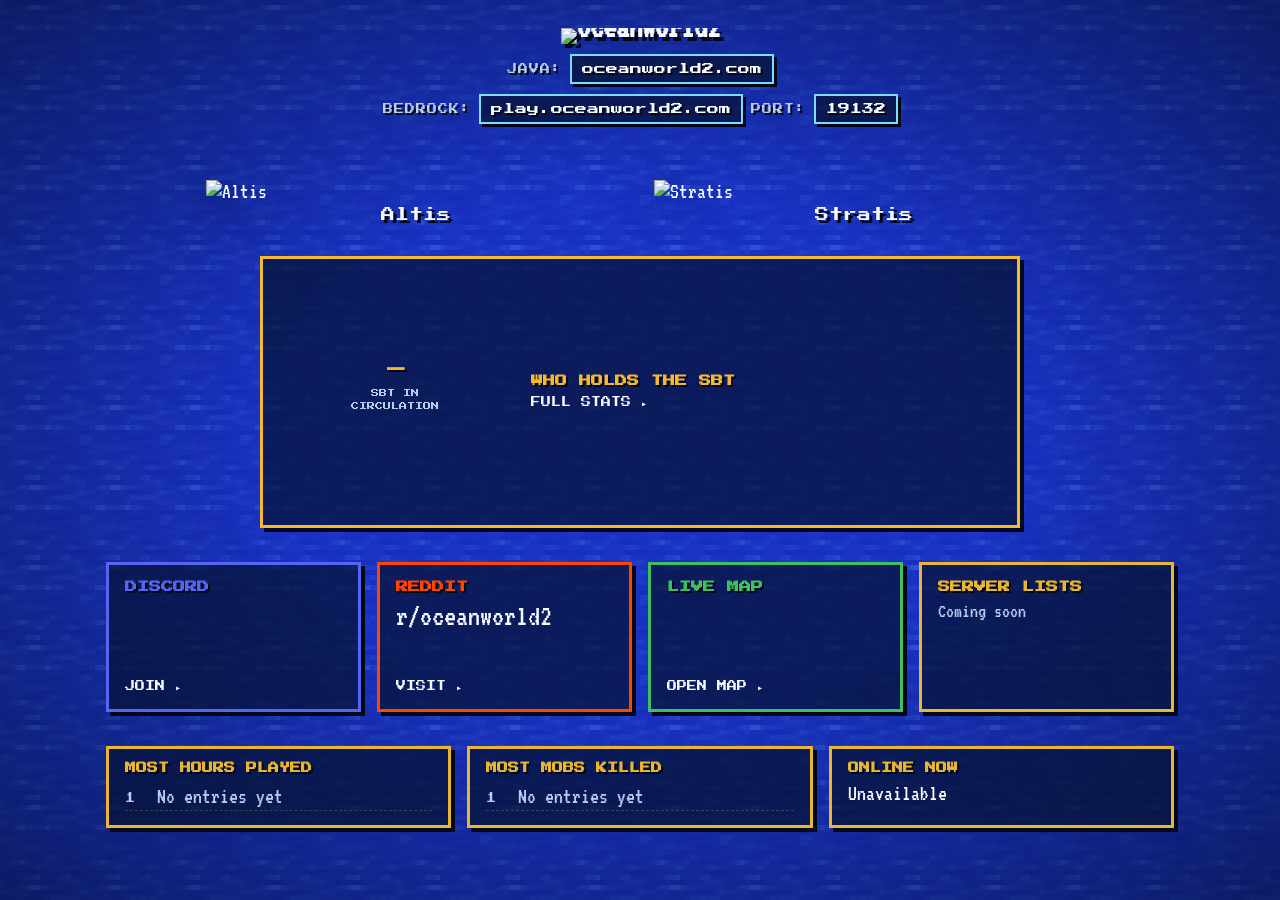
==== ow2/index.html @ 412b937f "SBT in circulation chart, /stats page, Reddit link to r/oceanworld2 Co-Authored-By: Claude Opus 5.5 " ====
<!doctype html>
<html lang="en">
<head>
<meta charset="utf-8">
<meta name="viewport" content="width=device-width, initial-scale=1">
<title>OceanWorld2</title>
<meta name="description" content="OceanWorld2 Minecraft server. Java: oceanworld2.com, Bedrock: play.oceanworld2.com port 19132.">
<link rel="icon" type="image/png" sizes="64x64" href="/assets/favicon-64.png">
<link rel="icon" type="image/png" sizes="32x32" href="/assets/favicon-32.png">
<link rel="apple-touch-icon" href="/assets/apple-touch-icon.png">
<link rel="preconnect" href="https://fonts.googleapis.com">
<link rel="preconnect" href="https://fonts.gstatic.com" crossorigin>
<link href="https://fonts.googleapis.com/css2?family=Press+Start+2P&family=VT323&display=swap" rel="stylesheet">
<style>
  :root {
    --ink: #f4f8ff;
    --muted: #b9cdf2;
    --panel: rgba(6, 18, 52, 0.72);
    --edge: #7fdcff;
    --shadow: #020818;
    --discord: #5865f2;
    --reddit: #ff4500;
    --map: #3fbf5f;
    --list: #e8b630;
  }
  * { box-sizing: border-box; }
  html, body { margin: 0; min-height: 100%; }
  body {
    background: #0b2a6b;
    color: var(--ink);
    font-family: 'VT323', monospace;
    font-size: 22px;
    overflow-x: hidden;
  }
  #water {
    position: fixed; inset: 0; width: 100vw; height: 100vh;
    image-rendering: pixelated; z-index: 0;
  }
  .shade {
    position: fixed; inset: 0; z-index: 1; pointer-events: none;
    background: radial-gradient(ellipse at center, rgba(0,0,0,0) 40%, rgba(2,8,24,0.55) 100%);
  }
  main {
    position: relative; z-index: 2;
    max-width: 1100px; margin: 0 auto; padding: 28px 16px 48px;
    display: flex; flex-direction: column; align-items: center; gap: 34px;
  }

  /* IP */
  .ip {
    display: flex; flex-direction: column; align-items: center; gap: 10px;
    text-align: center;
  }
  .logo { margin: 0; line-height: 0; }
  .logo img { width: min(640px, 92vw); height: auto; filter: drop-shadow(4px 4px 0 var(--shadow)); }
  .ip-line {
    display: flex; align-items: center; gap: 8px; flex-wrap: wrap; justify-content: center;
  }
  .ip-label {
    font-family: 'Press Start 2P', monospace; font-size: 10px; color: var(--muted);
    text-shadow: 2px 2px 0 var(--shadow); letter-spacing: 1px;
  }
  .ip-btn {
    font-family: 'Press Start 2P', monospace; color: var(--ink);
    background: var(--panel); border: 2px solid var(--edge);
    box-shadow: 3px 3px 0 var(--shadow);
    padding: 7px 10px; cursor: pointer; font-size: clamp(9px, 2.4vw, 12px);
    text-shadow: 2px 2px 0 var(--shadow);
  }
  .ip-btn:hover { background: rgba(20, 50, 120, 0.85); }
  .ip-btn:active { transform: translate(2px, 2px); box-shadow: 2px 2px 0 var(--shadow); }
  .copied {
    font-family: 'Press Start 2P', monospace; font-size: 10px; color: #8fffa8;
    height: 12px; text-shadow: 2px 2px 0 var(--shadow);
  }

  /* Islands */
  .islands {
    display: flex; gap: 28px; justify-content: center; flex-wrap: wrap; width: 100%;
  }
  .island {
    display: flex; flex-direction: column; align-items: center; gap: 6px;
    text-decoration: none; color: var(--ink);
    width: min(420px, 44vw); min-width: 240px;
  }
  .island img {
    width: 100%; height: auto; display: block;
    filter: drop-shadow(0 10px 18px rgba(0,0,0,0.45));
    transition: transform .18s ease, filter .18s ease;
  }
  .island:hover img, .island:focus-visible img {
    transform: translateY(-6px) scale(1.03);
    filter: drop-shadow(0 18px 24px rgba(0,0,0,0.5)) brightness(1.06);
  }
  .island span {
    font-family: 'Press Start 2P', monospace; font-size: 14px;
    text-shadow: 3px 3px 0 var(--shadow);
  }

  /* Widgets */
  .widgets {
    width: 100%;
    display: grid; grid-template-columns: repeat(4, 1fr); gap: 16px;
  }
  .widget {
    background: var(--panel); border: 3px solid var(--accent);
    box-shadow: 4px 4px 0 var(--shadow);
    padding: 16px; display: flex; flex-direction: column; gap: 8px;
    color: var(--ink); text-decoration: none; min-height: 150px;
  }
  .widget:hover { background: rgba(20, 50, 120, 0.85); }
  .widget h2 {
    margin: 0; font-family: 'Press Start 2P', monospace; font-size: 12px;
    color: var(--accent); text-shadow: 2px 2px 0 var(--shadow);
  }
  .widget .big { font-size: 30px; line-height: 1; overflow-wrap: anywhere; }
  .widget .sub { color: var(--muted); font-size: 20px; }
  .widget .go { margin-top: auto; font-family: 'Press Start 2P', monospace; font-size: 10px; }
  .dot { display: inline-block; width: 12px; height: 12px; background: #3fdc6a; margin-right: 8px; box-shadow: 0 0 6px #3fdc6a; }
  .dot.off { background: #ff5a5a; box-shadow: 0 0 6px #ff5a5a; }
  .w-discord { --accent: var(--discord); }
  .w-reddit { --accent: var(--reddit); }
  .w-map { --accent: var(--map); }
  .w-lists { --accent: var(--list); }
  .w-lists a {
    color: var(--ink); text-decoration: none; display: block;
    border-bottom: 2px dashed rgba(232, 182, 48, 0.4); padding: 2px 0;
  }
  .w-lists a:hover { color: var(--list); }

  /* SBT in circulation */
  .census { width: 100%; display: flex; justify-content: center; }
  .census a { display: flex; align-items: center; gap: 26px; flex-wrap: wrap; justify-content: center;
    background: var(--panel); border: 3px solid #f5b82e; box-shadow: 4px 4px 0 var(--shadow);
    padding: 18px 22px; color: var(--ink); text-decoration: none; max-width: 760px; width: 100%; }
  .census a:hover { background: rgba(20, 50, 120, 0.85); }
  .donut { position: relative; width: 220px; height: 220px; flex: none; }
  .donut svg { width: 100%; height: 100%; transform: rotate(-90deg); }
  .donut .mid { position: absolute; inset: 0; display: flex; flex-direction: column; align-items: center; justify-content: center; text-align: center; }
  .donut .tot { font-family: 'Press Start 2P', monospace; font-weight: bold; color: #f5b82e; font-size: 17px; text-shadow: 2px 2px 0 var(--shadow); }
  .donut .lbl { font-family: 'Press Start 2P', monospace; font-size: 8px; color: var(--muted); margin-top: 8px; line-height: 1.6; }
  .pie { display: flex; flex-direction: column; align-items: center; gap: 10px; flex: none; }
  .chests { font-size: 21px; color: var(--muted); text-align: center; }
  .chests b { color: #f5b82e; }
  .legend { flex: 1; min-width: 220px; }
  .legend h2 { margin: 0 0 10px; font-family: 'Press Start 2P', monospace; font-size: 12px; color: #f5b82e; text-shadow: 2px 2px 0 var(--shadow); }
  #sbt-legend > div { display: flex; align-items: center; gap: 10px; padding: 2px 0; font-size: 21px; }
  .legend i { width: 14px; height: 14px; flex: none; }
  .legend .who { flex: 1; overflow: hidden; text-overflow: ellipsis; white-space: nowrap; }
  .legend .val { color: #ffe9a0; white-space: nowrap; }
  .legend .go { font-family: 'Press Start 2P', monospace; font-size: 10px; margin-top: 10px; }

  /* Server-wide leaderboards */
  .boards { width: 100%; display: grid; grid-template-columns: repeat(3, 1fr); gap: 16px; }
  .board { background: var(--panel); border: 3px solid var(--list); box-shadow: 4px 4px 0 var(--shadow); padding: 14px 16px; }
  .board h2 { margin: 0 0 8px; font-family: 'Press Start 2P', monospace; font-size: 11px; color: var(--list); text-shadow: 2px 2px 0 var(--shadow); }
  .board ol { margin: 0; padding: 0; list-style: none; counter-reset: r; }
  .board li { display: flex; gap: 10px; align-items: baseline; padding: 3px 0; border-bottom: 1px dashed rgba(232,182,48,0.25); counter-increment: r; }
  .board ol li::before { content: counter(r); font-family: 'Press Start 2P', monospace; font-size: 10px; color: var(--muted); width: 22px; }
  .board .who { flex: 1; overflow: hidden; text-overflow: ellipsis; white-space: nowrap; }
  .board .val { color: #ffe9a0; white-space: nowrap; }
  .board .empty { color: var(--muted); }
  .board .online { display: flex; flex-wrap: wrap; gap: 8px; }
  .board .online span { background: rgba(63,191,95,0.18); border: 1px solid #3fbf5f; padding: 0 8px; }
  @media (max-width: 900px) { .boards { grid-template-columns: 1fr; } }
  @media (max-width: 900px) { .widgets { grid-template-columns: repeat(2, 1fr); } }
  @media (max-width: 520px) {
    .widgets { grid-template-columns: 1fr; }
    .island { width: 100%; }
  }
</style>
</head>
<body>
<canvas id="water" width="16" height="16"></canvas>
<div class="shade"></div>

<main>
  <section class="ip">
    <h1 class="logo"><img src="/assets/ow2-logo.png" alt="OceanWorld2" width="1100" height="261"></h1>
    <div class="ip-line"><span class="ip-label">JAVA:</span> <button class="ip-btn" data-copy="oceanworld2.com">oceanworld2.com</button></div>
    <div class="ip-line"><span class="ip-label">BEDROCK:</span> <button class="ip-btn" data-copy="play.oceanworld2.com">play.oceanworld2.com</button> <span class="ip-label">PORT:</span> <button class="ip-btn" data-copy="19132">19132</button></div>
    <div class="copied" id="copied"></div>
  </section>

  <section class="islands">
    <a class="island" href="/altis">
      <img src="/main-island.png" alt="Altis">
      <span>Altis</span>
    </a>
    <a class="island" href="/stratis">
      <img src="/stratis.png?v=2" alt="Stratis">
      <span>Stratis</span>
    </a>
  </section>

  <section class="census">
    <a href="/stats/">
      <div class="pie"><div class="donut"><svg viewBox="0 0 42 42" id="donut"></svg><div class="mid"><div class="tot" id="sbt-total">…</div><div class="lbl">SBT IN<br>CIRCULATION</div></div></div><div class="chests" id="sbt-chests"></div></div>
      <div class="legend"><h2>WHO HOLDS THE SBT</h2><div id="sbt-legend"></div><div class="go">FULL STATS ▸</div></div>
    </a>
  </section>

  <section class="widgets">
    <a class="widget w-discord" href="https://discord.com/invite/hs8AwWnSQr" target="_blank" rel="noopener">
      <h2>DISCORD</h2>
      <div class="big" id="dc-online">&nbsp;</div>
      <div class="sub" id="dc-members">&nbsp;</div>
      <div class="go">JOIN ▸</div>
    </a>
    <a class="widget w-reddit" href="https://www.reddit.com/r/oceanworld2/" target="_blank" rel="noopener">
      <h2>REDDIT</h2>
      <div class="big">r/oceanworld2</div>
      <div class="sub" id="rd-members">&nbsp;</div>
      <div class="go">VISIT ▸</div>
    </a>
    <a class="widget w-map" href="https://map.oceanworld2.com/" target="_blank" rel="noopener">
      <h2>LIVE MAP</h2>
      <div class="big" id="sv-status"><span class="dot"></span>…</div>
      <div class="sub" id="sv-players">&nbsp;</div>
      <div class="go">OPEN MAP ▸</div>
    </a>
    <div class="widget w-lists">
      <h2>SERVER LISTS</h2>
      <div id="lists"></div>
    </div>
  </section>

  <section class="boards">
    <div class="board"><h2>MOST HOURS PLAYED</h2><ol id="b-play"><li class="empty">Loading…</li></ol></div>
    <div class="board"><h2>MOST MOBS KILLED</h2><ol id="b-mobs"><li class="empty">Loading…</li></ol></div>
    <div class="board"><h2>ONLINE NOW</h2><div class="online" id="online"><span>…</span></div></div>
  </section>
</main>

<script>
/* ---- Old-school (Alpha/Beta) procedural water ---- */
(function () {
  const S = 16, PX = 5; // texel size on screen
  let cur = new Float32Array(S * S), nxt = new Float32Array(S * S);
  const heat = new Float32Array(S * S), heatA = new Float32Array(S * S);
  const tile = document.createElement('canvas'); tile.width = tile.height = S;
  const tctx = tile.getContext('2d'); const img = tctx.createImageData(S, S);
  const cv = document.getElementById('water'); const ctx = cv.getContext('2d');

  function resize() {
    cv.width = Math.ceil(innerWidth / PX); cv.height = Math.ceil(innerHeight / PX);
    cv.style.width = innerWidth + 'px'; cv.style.height = innerHeight + 'px';
  }
  addEventListener('resize', resize); resize();

  function step() {
    for (let x = 0; x < S; x++) for (let y = 0; y < S; y++) {
      let sum = 0;
      for (let dx = x - 1; dx <= x + 1; dx++) sum += cur[(dx & 15) + (y & 15) * S];
      nxt[x + y * S] = sum / 3.3 + heat[x + y * S] * 0.8;
    }
    for (let i = 0; i < S * S; i++) {
      heat[i] += heatA[i] * 0.05;
      if (heat[i] < 0) heat[i] = 0;
      heatA[i] -= 0.1;
      if (Math.random() < 0.05) heatA[i] = 0.5;
    }
    const t = cur; cur = nxt; nxt = t;
    for (let i = 0; i < S * S; i++) {
      let f = cur[i]; if (f > 1) f = 1; if (f < 0) f = 0; f *= f;
      const k = i * 4;
      img.data[k] = 32 + f * 32; img.data[k + 1] = 50 + f * 64; img.data[k + 2] = 255;
      img.data[k + 3] = 146 + f * 50;
    }
    tctx.putImageData(img, 0, 0);
    ctx.fillStyle = '#0b2a6b'; ctx.fillRect(0, 0, cv.width, cv.height);
    ctx.fillStyle = ctx.createPattern(tile, 'repeat'); ctx.fillRect(0, 0, cv.width, cv.height);
  }
  const reduce = matchMedia('(prefers-reduced-motion: reduce)').matches;
  for (let i = 0; i < 40; i++) step();
  if (!reduce) setInterval(step, 50); // 20 ticks a second, like the game
})();

/* ---- Copy IP ---- */
document.querySelectorAll('[data-copy]').forEach(b => b.addEventListener('click', async () => {
  const msg = document.getElementById('copied');
  try { await navigator.clipboard.writeText(b.dataset.copy); msg.textContent = 'COPIED!'; }
  catch (e) { msg.textContent = b.dataset.copy; }
  clearTimeout(window.__ct); window.__ct = setTimeout(() => msg.textContent = '', 1800);
}));

/* ---- Server lists ---- */
const SERVER_LISTS = [
  // ['Planet Minecraft', 'https://www.planetminecraft.com/server/...'],
];
(function () {
  const box = document.getElementById('lists');
  if (!SERVER_LISTS.length) { box.innerHTML = '<div class="sub">Coming soon</div>'; return; }
  SERVER_LISTS.forEach(([name, url]) => {
    const a = document.createElement('a'); a.href = url; a.target = '_blank'; a.rel = 'noopener';
    a.textContent = name + ' ▸'; box.appendChild(a);
  });
})();

/* ---- Live numbers ---- */
const fmt = n => Number(n).toLocaleString('en-GB');
fetch('https://discord.com/api/v9/invites/hs8AwWnSQr?with_counts=true')
  .then(r => r.json()).then(j => {
    if (j.approximate_presence_count == null) return;
    document.getElementById('dc-online').innerHTML = '<span class="dot"></span>' + fmt(j.approximate_presence_count) + ' online';
    document.getElementById('dc-members').textContent = fmt(j.approximate_member_count) + ' members';
  }).catch(() => {});
fetch('https://www.reddit.com/r/oceanworld2/about.json')
  .then(r => r.json()).then(j => {
    const n = j && j.data && j.data.subscribers;
    if (n != null) document.getElementById('rd-members').textContent = fmt(n) + ' members';
  }).catch(() => {});
fetch('https://api.mcsrvstat.us/3/oceanworld2.com')
  .then(r => r.json()).then(j => {
    const s = document.getElementById('sv-status'), p = document.getElementById('sv-players');
    if (j.online) {
      s.innerHTML = '<span class="dot"></span>Online';
      p.textContent = j.players.online + ' / ' + j.players.max + ' players';
    } else s.innerHTML = '<span class="dot off"></span>Offline';
  }).catch(() => { document.getElementById('sv-status').textContent = ''; });
/* ---- SBT in circulation ---- */
(function () {
  const COLORS = ['#f5b82e', '#ff7a45', '#3fdc6a', '#e85d9a', '#a07cff', '#2ec4b6', '#ffd166'];
  const esc = t => String(t).replace(/[&<>"']/g, c => ({ '&': '&amp;', '<': '&lt;', '>': '&gt;', '"': '&quot;', "'": '&#39;' }[c]));
  fetch('/data/census.json', { cache: 'no-store' }).then(r => r.json()).then(d => {
    document.getElementById('sbt-total').textContent = fmt(d.total);
    const dc = Math.floor(d.total / 3456);
    document.getElementById('sbt-chests').innerHTML = '<b>' + fmt(dc) + '</b> full double chest' + (dc === 1 ? '' : 's') + ' of SBT';
    const slices = [{ name: 'Menachem Funds', value: d.menachem, color: '#1d9bf0' }];
    const top = d.holders.slice(0, COLORS.length);
    top.forEach((h, i) => slices.push({ name: h.name, value: h.value, color: COLORS[i] }));
    const rest = d.holders.slice(COLORS.length).reduce((a, h) => a + h.value, 0);
    if (rest > 0) slices.push({ name: 'Everyone else', value: rest, color: '#6b7a99' });
    const sum = slices.reduce((a, s) => a + s.value, 0) || 1;
    const C = 2 * Math.PI * 15.915;
    let off = 0, svg = '<circle cx="21" cy="21" r="15.915" fill="none" stroke="rgba(255,255,255,0.08)" stroke-width="6"/>';
    slices.forEach(s => {
      const len = s.value / sum * C;
      if (len <= 0) return;
      svg += '<circle cx="21" cy="21" r="15.915" fill="none" stroke="' + s.color + '" stroke-width="6" stroke-dasharray="' + len + ' ' + (C - len) + '" stroke-dashoffset="' + (-off) + '"/>';
      off += len;
    });
    document.getElementById('donut').innerHTML = svg;
    document.getElementById('sbt-legend').innerHTML = slices.map(s =>
      '<div><i style="background:' + s.color + '"></i><span class="who">' + esc(s.name) + '</span><span class="val">' + fmt(s.value) + '</span></div>').join('');
  }).catch(() => { document.getElementById('sbt-total').textContent = '—'; });
})();
/* ---- Server-wide leaderboards ---- */
(function () {
  const esc = t => String(t).replace(/[&<>"']/g, c => ({ '&': '&amp;', '<': '&lt;', '>': '&gt;', '"': '&quot;', "'": '&#39;' }[c]));
  const board = (id, rows, unit) => {
    const el = document.getElementById(id);
    el.innerHTML = rows && rows.length
      ? rows.map(r => '<li><span class="who">' + esc(r.name) + '</span><span class="val">' + fmt(r.value) + (unit ? ' ' + unit : '') + '</span></li>').join('')
      : '<li class="empty">No entries yet</li>';
  };
  fetch('/data/live.json', { cache: 'no-store' }).then(r => r.json()).then(d => {
    const a = d.altis || {};
    board('b-play', a.playtime, 'h');
    board('b-mobs', a.mobKills, '');
    document.getElementById('online').innerHTML = d.online && d.online.length
      ? d.online.map(n => '<span>' + esc(n) + '</span>').join('')
      : '<span style="border-color:#b9cdf2;background:none">Nobody right now</span>';
  }).catch(() => {
    ['b-play', 'b-mobs'].forEach(id => board(id, []));
    document.getElementById('online').textContent = 'Unavailable';
  });
})();
</script>
<script src="/assets/dassom-art.js?v=2"></script>
<script src="/assets/phone.js?v=3" data-href="/dassom/" data-label="DASSOM"></script>
</body>
</html>
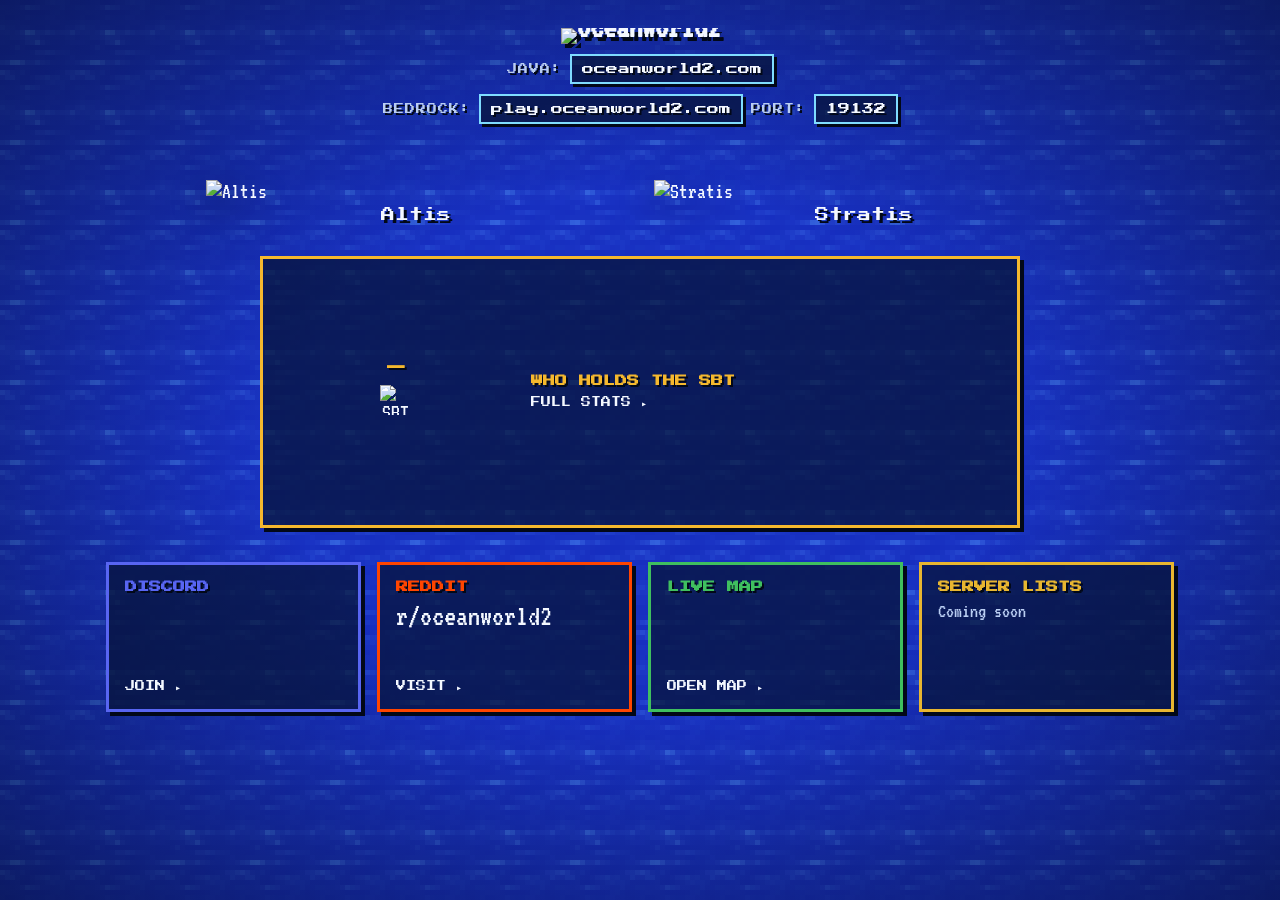
==== commit 560886f9: "Icons for SBT and double chests, Altis claims section rework, SBT trio fan Co-Authored-By: Claude Op" ====
--- a/ow2/index.html
+++ b/ow2/index.html
@@ -141,7 +141,11 @@
   .donut .lbl { font-family: 'Press Start 2P', monospace; font-size: 8px; color: var(--muted); margin-top: 8px; line-height: 1.6; }
   .pie { display: flex; flex-direction: column; align-items: center; gap: 10px; flex: none; }
   .chests { font-size: 21px; color: var(--muted); text-align: center; }
-  .chests b { color: #f5b82e; }
+  .chests b { color: #f5b82e; font-family: 'Press Start 2P', monospace; font-size: 14px; }
+  .chests { display: flex; align-items: center; gap: 8px; }
+  .chests .x { color: var(--muted); }
+  .chests img { width: 48px; height: 27px; image-rendering: pixelated; }
+  .donut .lbl-ico { width: 30px; height: 30px; image-rendering: pixelated; margin-top: 8px; }
   .legend { flex: 1; min-width: 220px; }
   .legend h2 { margin: 0 0 10px; font-family: 'Press Start 2P', monospace; font-size: 12px; color: #f5b82e; text-shadow: 2px 2px 0 var(--shadow); }
   #sbt-legend > div { display: flex; align-items: center; gap: 10px; padding: 2px 0; font-size: 21px; }
@@ -195,7 +199,7 @@
 
   <section class="census">
     <a href="/stats/">
-      <div class="pie"><div class="donut"><svg viewBox="0 0 42 42" id="donut"></svg><div class="mid"><div class="tot" id="sbt-total">…</div><div class="lbl">SBT IN<br>CIRCULATION</div></div></div><div class="chests" id="sbt-chests"></div></div>
+      <div class="pie"><div class="donut"><svg viewBox="0 0 42 42" id="donut"></svg><div class="mid"><div class="tot" id="sbt-total">…</div><img class="lbl-ico" src="/assets/sbt.png" alt="SBT"></div></div><div class="chests" id="sbt-chests"></div></div>
       <div class="legend"><h2>WHO HOLDS THE SBT</h2><div id="sbt-legend"></div><div class="go">FULL STATS ▸</div></div>
     </a>
   </section>
@@ -225,11 +229,6 @@
     </div>
   </section>
 
-  <section class="boards">
-    <div class="board"><h2>MOST HOURS PLAYED</h2><ol id="b-play"><li class="empty">Loading…</li></ol></div>
-    <div class="board"><h2>MOST MOBS KILLED</h2><ol id="b-mobs"><li class="empty">Loading…</li></ol></div>
-    <div class="board"><h2>ONLINE NOW</h2><div class="online" id="online"><span>…</span></div></div>
-  </section>
 </main>
 
 <script>
@@ -325,7 +324,7 @@
   fetch('/data/census.json', { cache: 'no-store' }).then(r => r.json()).then(d => {
     document.getElementById('sbt-total').textContent = fmt(d.total);
     const dc = Math.floor(d.total / 3456);
-    document.getElementById('sbt-chests').innerHTML = '<b>' + fmt(dc) + '</b> full double chest' + (dc === 1 ? '' : 's') + ' of SBT';
+    document.getElementById('sbt-chests').innerHTML = '<b>' + fmt(dc) + '</b> <span class="x">×</span> <img src="/assets/dchest.png" alt="full double chests" title="full double chests of SBT">';
     const slices = [{ name: 'Menachem Funds', value: d.menachem, color: '#1d9bf0' }];
     const top = d.holders.slice(0, COLORS.length);
     top.forEach((h, i) => slices.push({ name: h.name, value: h.value, color: COLORS[i] }));
@@ -345,27 +344,6 @@
       '<div><i style="background:' + s.color + '"></i><span class="who">' + esc(s.name) + '</span><span class="val">' + fmt(s.value) + '</span></div>').join('');
   }).catch(() => { document.getElementById('sbt-total').textContent = '—'; });
 })();
-/* ---- Server-wide leaderboards ---- */
-(function () {
-  const esc = t => String(t).replace(/[&<>"']/g, c => ({ '&': '&amp;', '<': '&lt;', '>': '&gt;', '"': '&quot;', "'": '&#39;' }[c]));
-  const board = (id, rows, unit) => {
-    const el = document.getElementById(id);
-    el.innerHTML = rows && rows.length
-      ? rows.map(r => '<li><span class="who">' + esc(r.name) + '</span><span class="val">' + fmt(r.value) + (unit ? ' ' + unit : '') + '</span></li>').join('')
-      : '<li class="empty">No entries yet</li>';
-  };
-  fetch('/data/live.json', { cache: 'no-store' }).then(r => r.json()).then(d => {
-    const a = d.altis || {};
-    board('b-play', a.playtime, 'h');
-    board('b-mobs', a.mobKills, '');
-    document.getElementById('online').innerHTML = d.online && d.online.length
-      ? d.online.map(n => '<span>' + esc(n) + '</span>').join('')
-      : '<span style="border-color:#b9cdf2;background:none">Nobody right now</span>';
-  }).catch(() => {
-    ['b-play', 'b-mobs'].forEach(id => board(id, []));
-    document.getElementById('online').textContent = 'Unavailable';
-  });
-})();
 </script>
 <script src="/assets/dassom-art.js?v=2"></script>
 <script src="/assets/phone.js?v=3" data-href="/dassom/" data-label="DASSOM"></script>
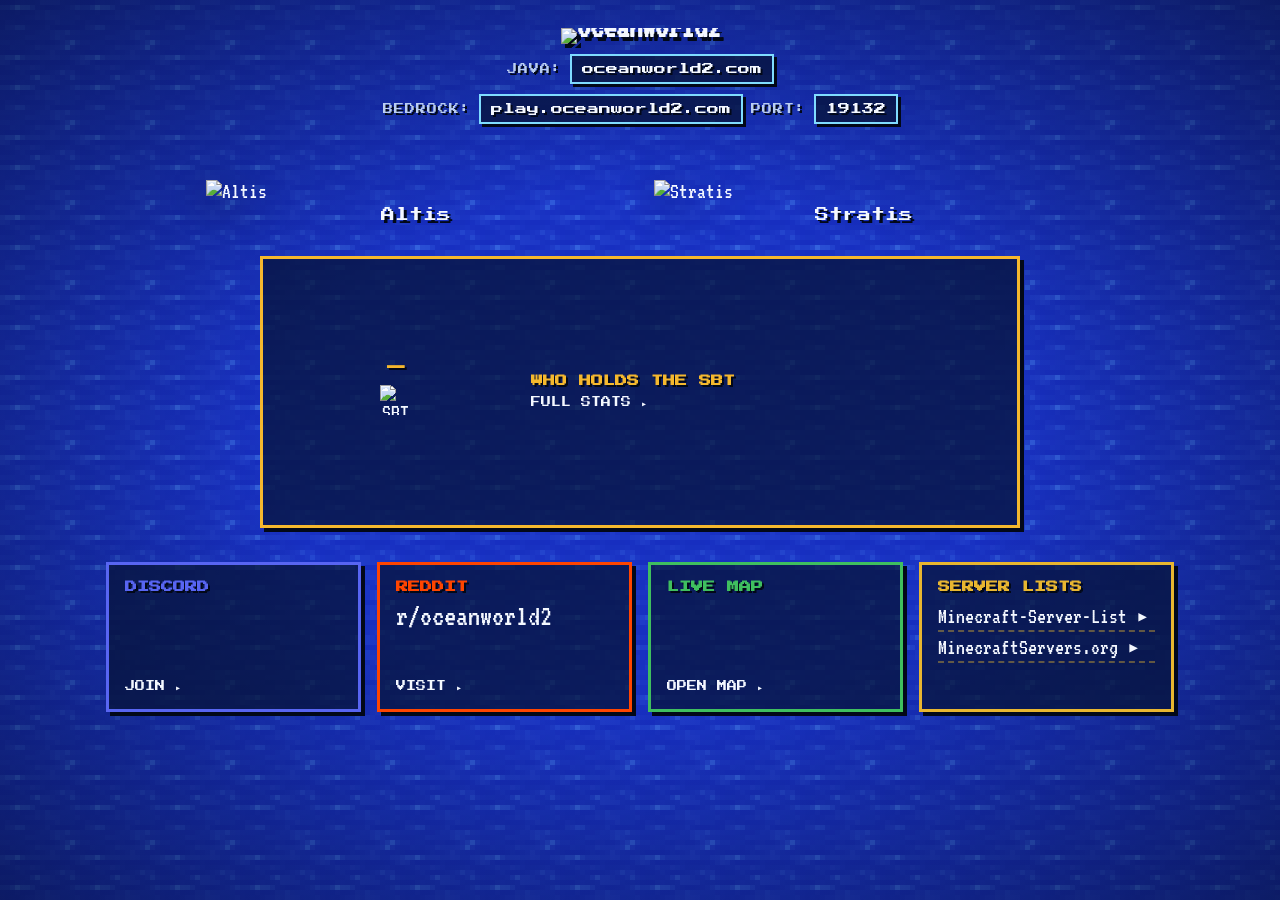
==== commit d88ce298: "Add server list links Co-Authored-By: Claude Opus 5.5 <noreply@anthropic.com> Claude-Session: https:" ====
--- a/ow2/index.html
+++ b/ow2/index.html
@@ -285,7 +285,8 @@
 
 /* ---- Server lists ---- */
 const SERVER_LISTS = [
-  // ['Planet Minecraft', 'https://www.planetminecraft.com/server/...'],
+  ['Minecraft-Server-List', 'https://minecraft-server-list.com/server/524992/'],
+  ['MinecraftServers.org', 'https://minecraftservers.org/server/696217'],
 ];
 (function () {
   const box = document.getElementById('lists');
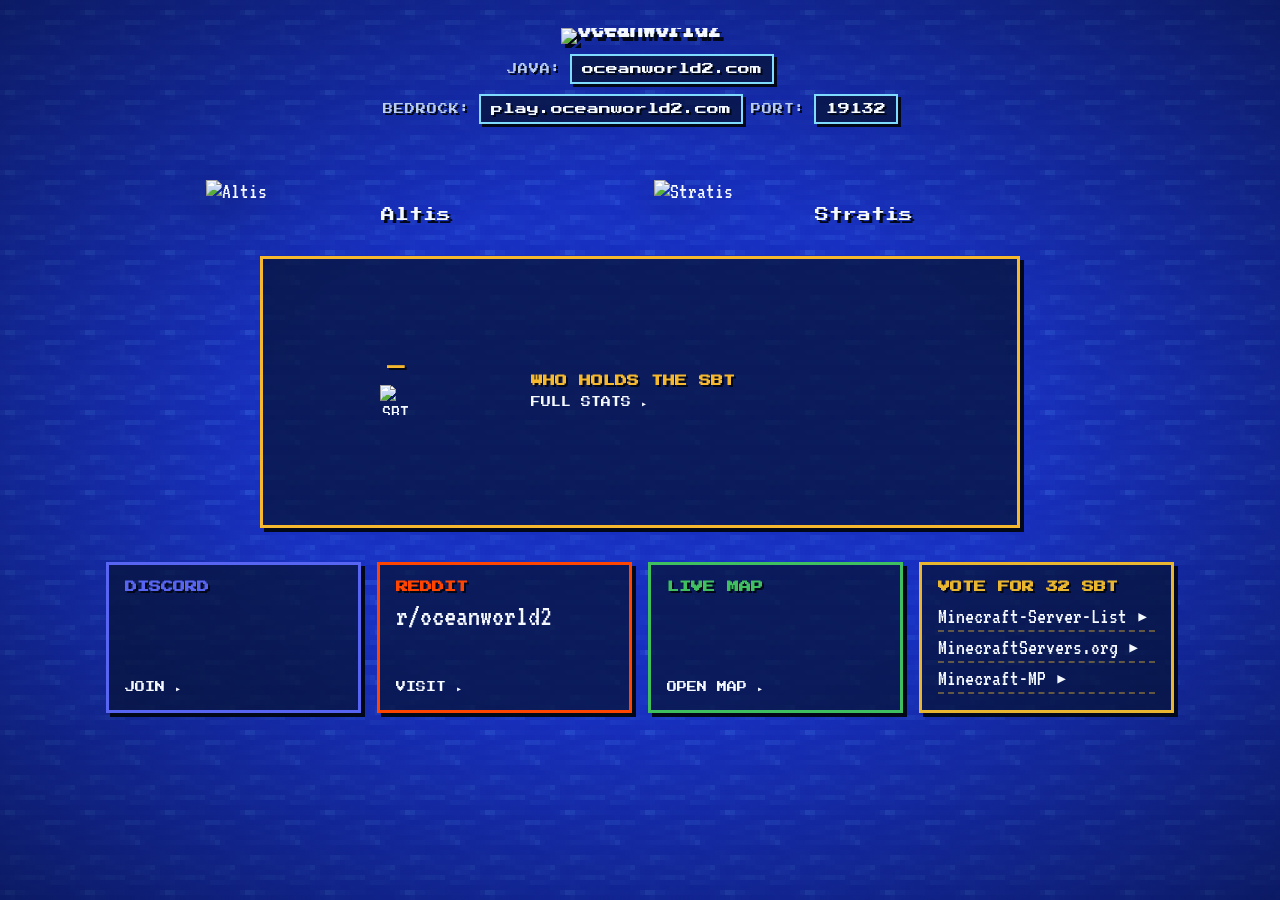
==== commit d9d19866: "Vote links: point at each list's vote page, add Minecraft-MP Co-Authored-By: Claude Opus 5.5 <norepl" ====
--- a/ow2/index.html
+++ b/ow2/index.html
@@ -224,7 +224,7 @@
       <div class="go">OPEN MAP ▸</div>
     </a>
     <div class="widget w-lists">
-      <h2>SERVER LISTS</h2>
+      <h2>VOTE FOR 32 SBT</h2>
       <div id="lists"></div>
     </div>
   </section>
@@ -285,8 +285,9 @@
 
 /* ---- Server lists ---- */
 const SERVER_LISTS = [
-  ['Minecraft-Server-List', 'https://minecraft-server-list.com/server/524992/'],
-  ['MinecraftServers.org', 'https://minecraftservers.org/server/696217'],
+  ['Minecraft-Server-List', 'https://minecraft-server-list.com/server/524992/vote/'],
+  ['MinecraftServers.org', 'https://minecraftservers.org/vote/696217'],
+  ['Minecraft-MP', 'https://minecraft-mp.com/server/366926/vote/'],
 ];
 (function () {
   const box = document.getElementById('lists');
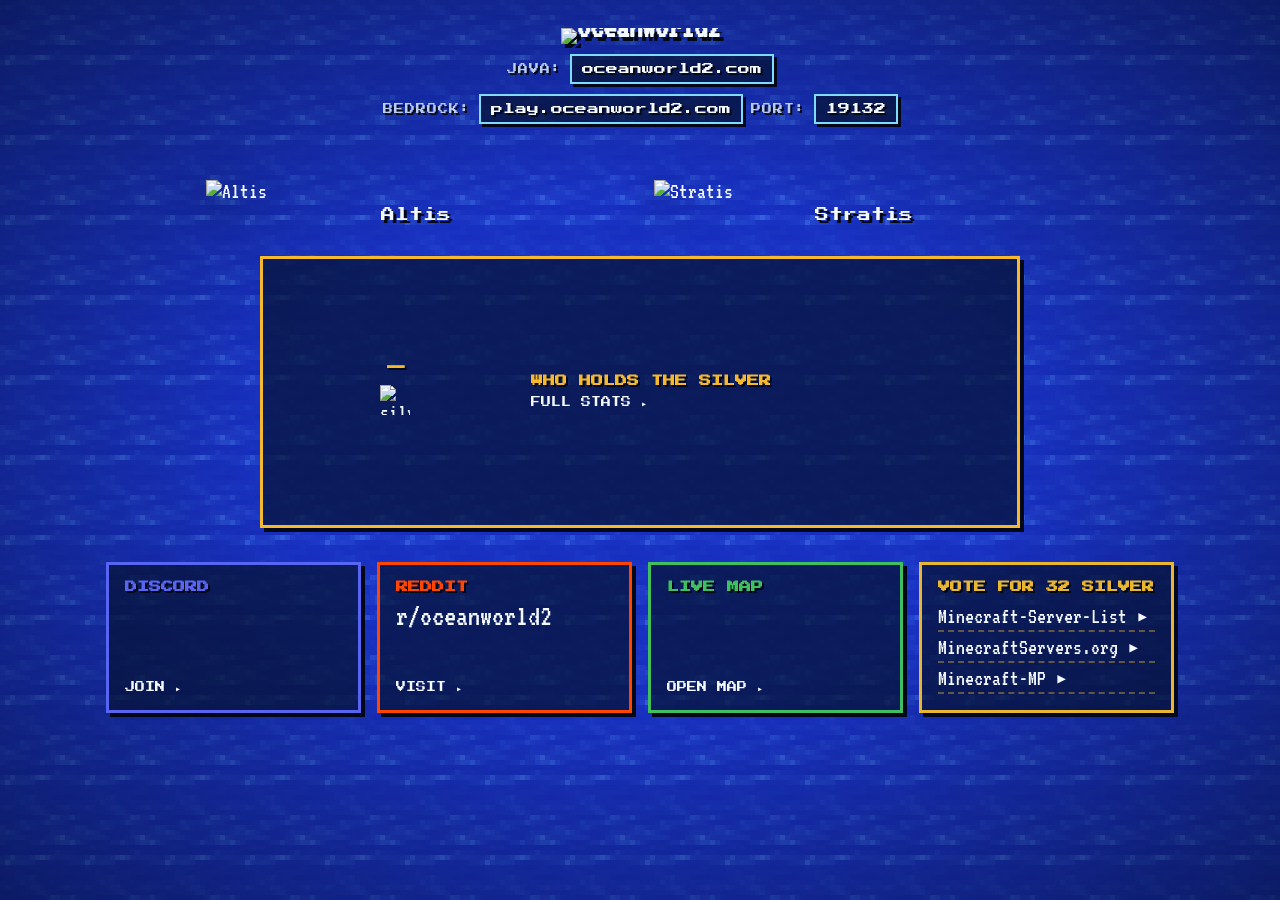
==== commit f648d838: "Coin rebrand: silver coins everywhere, new coin pack v8 Co-Authored-By: Claude Opus 5.5 <noreply@ant" ====
--- a/ow2/index.html
+++ b/ow2/index.html
@@ -128,7 +128,7 @@
   }
   .w-lists a:hover { color: var(--list); }
 
-  /* SBT in circulation */
+  /* silver in circulation */
   .census { width: 100%; display: flex; justify-content: center; }
   .census a { display: flex; align-items: center; gap: 26px; flex-wrap: wrap; justify-content: center;
     background: var(--panel); border: 3px solid #f5b82e; box-shadow: 4px 4px 0 var(--shadow);
@@ -199,8 +199,8 @@
 
   <section class="census">
     <a href="/stats/">
-      <div class="pie"><div class="donut"><svg viewBox="0 0 42 42" id="donut"></svg><div class="mid"><div class="tot" id="sbt-total">…</div><img class="lbl-ico" src="/assets/sbt.png" alt="SBT"></div></div><div class="chests" id="sbt-chests"></div></div>
-      <div class="legend"><h2>WHO HOLDS THE SBT</h2><div id="sbt-legend"></div><div class="go">FULL STATS ▸</div></div>
+      <div class="pie"><div class="donut"><svg viewBox="0 0 42 42" id="donut"></svg><div class="mid"><div class="tot" id="sbt-total">…</div><img class="lbl-ico" src="/assets/coin-silver.png" alt="silver"></div></div><div class="chests" id="sbt-chests"></div></div>
+      <div class="legend"><h2>WHO HOLDS THE SILVER</h2><div id="sbt-legend"></div><div class="go">FULL STATS ▸</div></div>
     </a>
   </section>
 
@@ -224,7 +224,7 @@
       <div class="go">OPEN MAP ▸</div>
     </a>
     <div class="widget w-lists">
-      <h2>VOTE FOR 32 SBT</h2>
+      <h2>VOTE FOR 32 SILVER</h2>
       <div id="lists"></div>
     </div>
   </section>
@@ -319,14 +319,14 @@
       p.textContent = j.players.online + ' / ' + j.players.max + ' players';
     } else s.innerHTML = '<span class="dot off"></span>Offline';
   }).catch(() => { document.getElementById('sv-status').textContent = ''; });
-/* ---- SBT in circulation ---- */
+/* ---- silver in circulation ---- */
 (function () {
   const COLORS = ['#f5b82e', '#ff7a45', '#3fdc6a', '#e85d9a', '#a07cff', '#2ec4b6', '#ffd166'];
   const esc = t => String(t).replace(/[&<>"']/g, c => ({ '&': '&amp;', '<': '&lt;', '>': '&gt;', '"': '&quot;', "'": '&#39;' }[c]));
   fetch('/data/census.json', { cache: 'no-store' }).then(r => r.json()).then(d => {
     document.getElementById('sbt-total').textContent = fmt(d.total);
     const dc = Math.floor(d.total / 3456);
-    document.getElementById('sbt-chests').innerHTML = '<b>' + fmt(dc) + '</b> <span class="x">×</span> <img src="/assets/dchest.png" alt="full double chests" title="full double chests of SBT">';
+    document.getElementById('sbt-chests').innerHTML = '<b>' + fmt(dc) + '</b> <span class="x">×</span> <img src="/assets/dchest.png" alt="full double chests" title="full double chests of silver">';
     const slices = [{ name: 'Menachem Funds', value: d.menachem, color: '#1d9bf0' }];
     const top = d.holders.slice(0, COLORS.length);
     top.forEach((h, i) => slices.push({ name: h.name, value: h.value, color: COLORS[i] }));
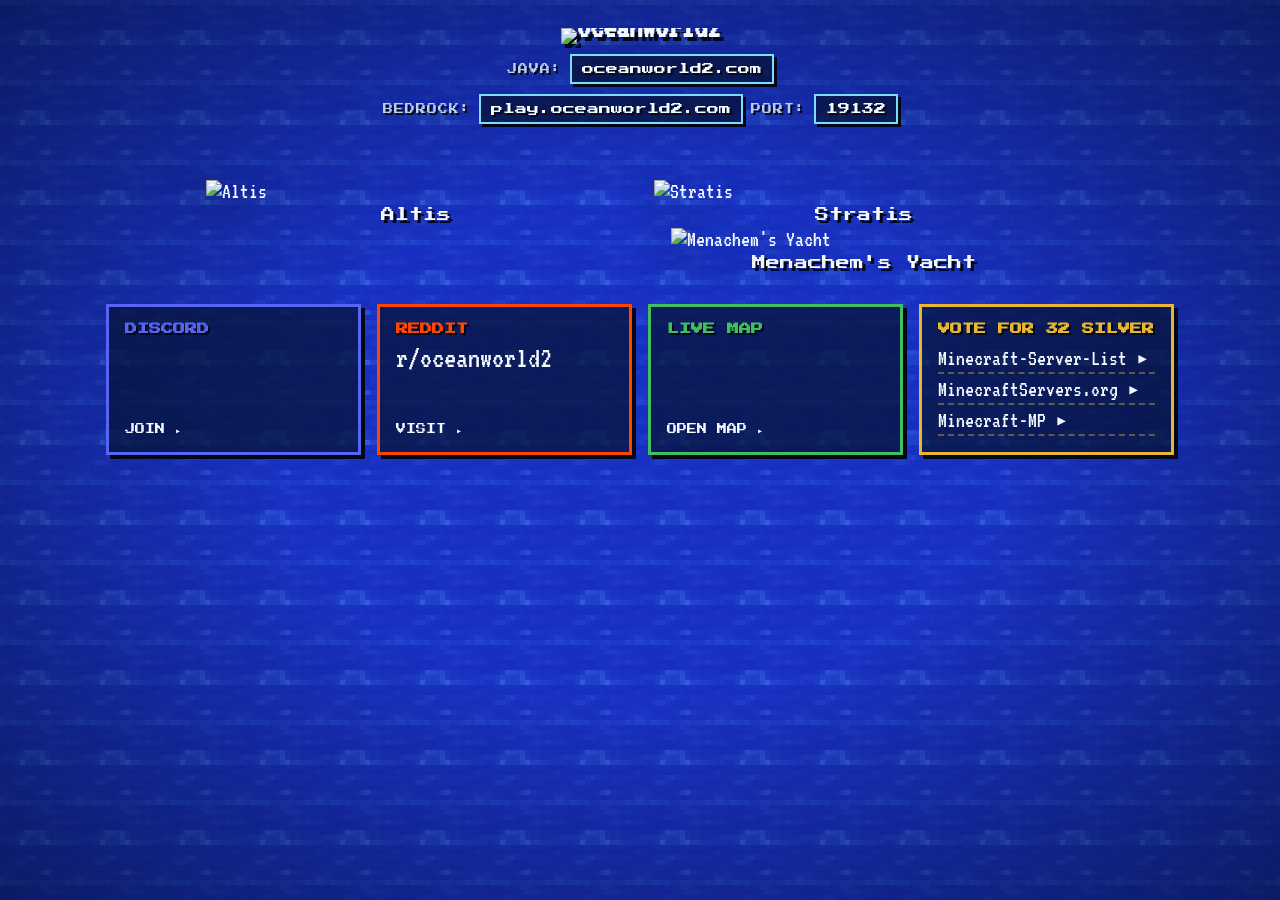
==== commit 1b3c9a03: "Menachem's Yacht: homepage button under Stratis, yacht page with the silver census, captain's stall " ====
--- a/ow2/index.html
+++ b/ow2/index.html
@@ -76,8 +76,10 @@
 
   /* Islands */
   .islands {
-    display: flex; gap: 28px; justify-content: center; flex-wrap: wrap; width: 100%;
-  }
+    display: grid; grid-template-columns: repeat(2, min(420px, 44vw)); gap: 6px 28px; justify-content: center; width: 100%;
+  }
+  .island.yacht { grid-column: 2; }
+  .island.yacht img { width: 92%; }
   .island {
     display: flex; flex-direction: column; align-items: center; gap: 6px;
     text-decoration: none; color: var(--ink);
@@ -171,6 +173,8 @@
   @media (max-width: 520px) {
     .widgets { grid-template-columns: 1fr; }
     .island { width: 100%; }
+    .islands { grid-template-columns: 1fr; }
+    .island.yacht { grid-column: 1; }
   }
 </style>
 </head>
@@ -195,12 +199,9 @@
       <img src="/stratis.png?v=2" alt="Stratis">
       <span>Stratis</span>
     </a>
-  </section>
-
-  <section class="census">
-    <a href="/stats/">
-      <div class="pie"><div class="donut"><svg viewBox="0 0 42 42" id="donut"></svg><div class="mid"><div class="tot" id="sbt-total">…</div><img class="lbl-ico" src="/assets/coin-silver.png" alt="silver"></div></div><div class="chests" id="sbt-chests"></div></div>
-      <div class="legend"><h2>WHO HOLDS THE SILVER</h2><div id="sbt-legend"></div><div class="go">FULL STATS ▸</div></div>
+    <a class="island yacht" href="/yacht/">
+      <img src="/yacht.png" alt="Menachem's Yacht">
+      <span>Menachem's Yacht</span>
     </a>
   </section>
 
@@ -319,33 +320,6 @@
       p.textContent = j.players.online + ' / ' + j.players.max + ' players';
     } else s.innerHTML = '<span class="dot off"></span>Offline';
   }).catch(() => { document.getElementById('sv-status').textContent = ''; });
-/* ---- silver in circulation ---- */
-(function () {
-  const COLORS = ['#f5b82e', '#ff7a45', '#3fdc6a', '#e85d9a', '#a07cff', '#2ec4b6', '#ffd166'];
-  const esc = t => String(t).replace(/[&<>"']/g, c => ({ '&': '&amp;', '<': '&lt;', '>': '&gt;', '"': '&quot;', "'": '&#39;' }[c]));
-  fetch('/data/census.json', { cache: 'no-store' }).then(r => r.json()).then(d => {
-    document.getElementById('sbt-total').textContent = fmt(d.total);
-    const dc = Math.floor(d.total / 3456);
-    document.getElementById('sbt-chests').innerHTML = '<b>' + fmt(dc) + '</b> <span class="x">×</span> <img src="/assets/dchest.png" alt="full double chests" title="full double chests of silver">';
-    const slices = [{ name: 'Menachem Funds', value: d.menachem, color: '#1d9bf0' }];
-    const top = d.holders.slice(0, COLORS.length);
-    top.forEach((h, i) => slices.push({ name: h.name, value: h.value, color: COLORS[i] }));
-    const rest = d.holders.slice(COLORS.length).reduce((a, h) => a + h.value, 0);
-    if (rest > 0) slices.push({ name: 'Everyone else', value: rest, color: '#6b7a99' });
-    const sum = slices.reduce((a, s) => a + s.value, 0) || 1;
-    const C = 2 * Math.PI * 15.915;
-    let off = 0, svg = '<circle cx="21" cy="21" r="15.915" fill="none" stroke="rgba(255,255,255,0.08)" stroke-width="6"/>';
-    slices.forEach(s => {
-      const len = s.value / sum * C;
-      if (len <= 0) return;
-      svg += '<circle cx="21" cy="21" r="15.915" fill="none" stroke="' + s.color + '" stroke-width="6" stroke-dasharray="' + len + ' ' + (C - len) + '" stroke-dashoffset="' + (-off) + '"/>';
-      off += len;
-    });
-    document.getElementById('donut').innerHTML = svg;
-    document.getElementById('sbt-legend').innerHTML = slices.map(s =>
-      '<div><i style="background:' + s.color + '"></i><span class="who">' + esc(s.name) + '</span><span class="val">' + fmt(s.value) + '</span></div>').join('');
-  }).catch(() => { document.getElementById('sbt-total').textContent = '—'; });
-})();
 </script>
 <script src="/assets/dassom-art.js?v=2"></script>
 <script src="/assets/phone.js?v=3" data-href="/dassom/" data-label="DASSOM"></script>
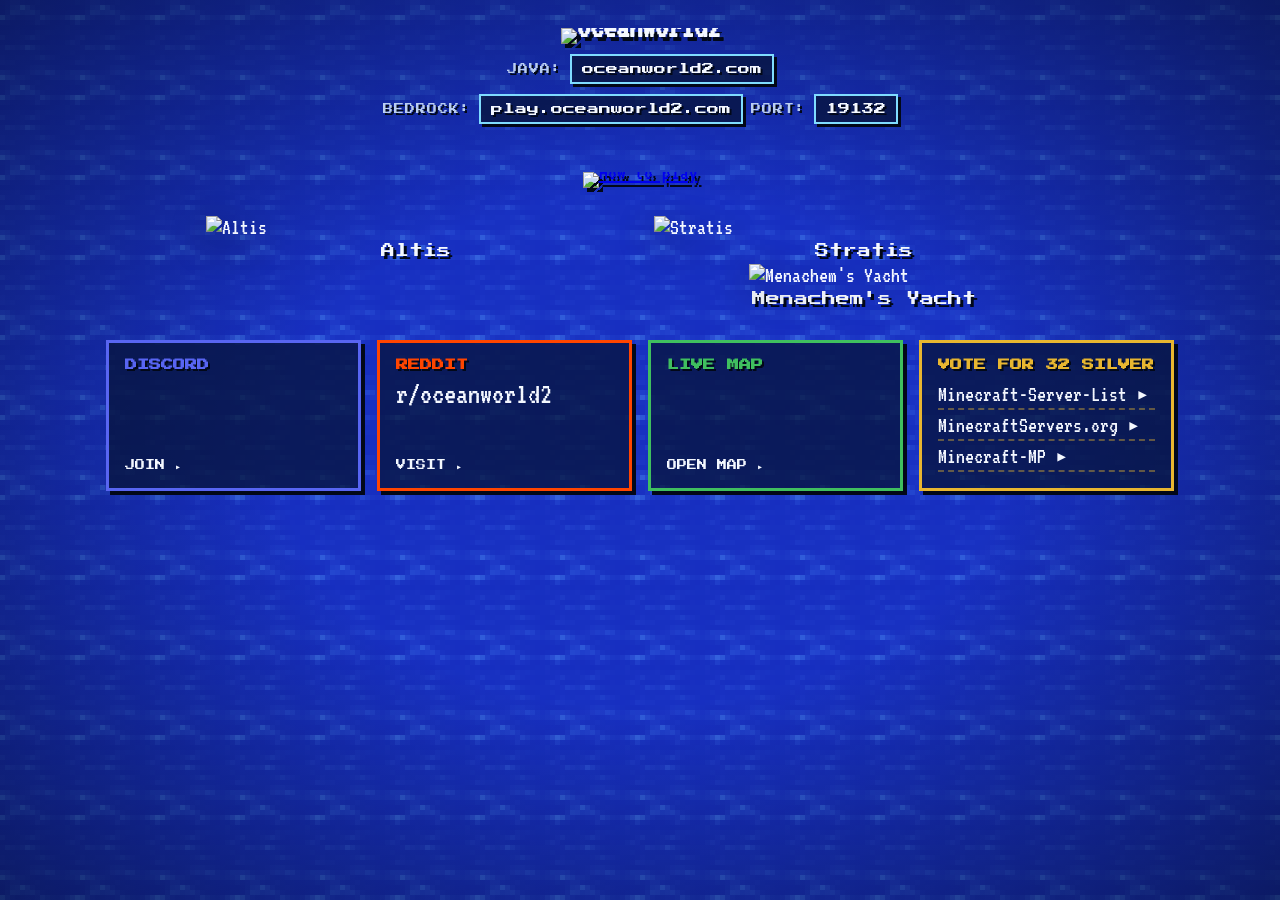
==== commit 15788213: "How to play page and homepage button, smaller yacht icon, Altis screenshots board, mob book on the y" ====
--- a/ow2/index.html
+++ b/ow2/index.html
@@ -74,12 +74,18 @@
     height: 12px; text-shadow: 2px 2px 0 var(--shadow);
   }
 
+  /* How to play */
+  .h2p { display: block; line-height: 0; margin: -8px 0 -6px; }
+  .h2p img { width: min(460px, 82vw); height: auto; image-rendering: pixelated; filter: drop-shadow(4px 4px 0 var(--shadow)); transition: transform .18s ease, filter .18s ease; }
+  .h2p:hover img, .h2p:focus-visible img { transform: translateY(-4px) scale(1.04); filter: drop-shadow(6px 8px 0 var(--shadow)) brightness(1.08); }
+  .h2p:active img { transform: translate(2px, 2px); }
+
   /* Islands */
   .islands {
     display: grid; grid-template-columns: repeat(2, min(420px, 44vw)); gap: 6px 28px; justify-content: center; width: 100%;
   }
   .island.yacht { grid-column: 2; }
-  .island.yacht img { width: 92%; }
+  .island.yacht img { width: 55%; }
   .island {
     display: flex; flex-direction: column; align-items: center; gap: 6px;
     text-decoration: none; color: var(--ink);
@@ -189,6 +195,8 @@
     <div class="ip-line"><span class="ip-label">BEDROCK:</span> <button class="ip-btn" data-copy="play.oceanworld2.com">play.oceanworld2.com</button> <span class="ip-label">PORT:</span> <button class="ip-btn" data-copy="19132">19132</button></div>
     <div class="copied" id="copied"></div>
   </section>
+
+  <a class="h2p" href="/how2play/"><img src="/assets/howtoplay.png" alt="How to play" width="832" height="92"></a>
 
   <section class="islands">
     <a class="island" href="/altis">
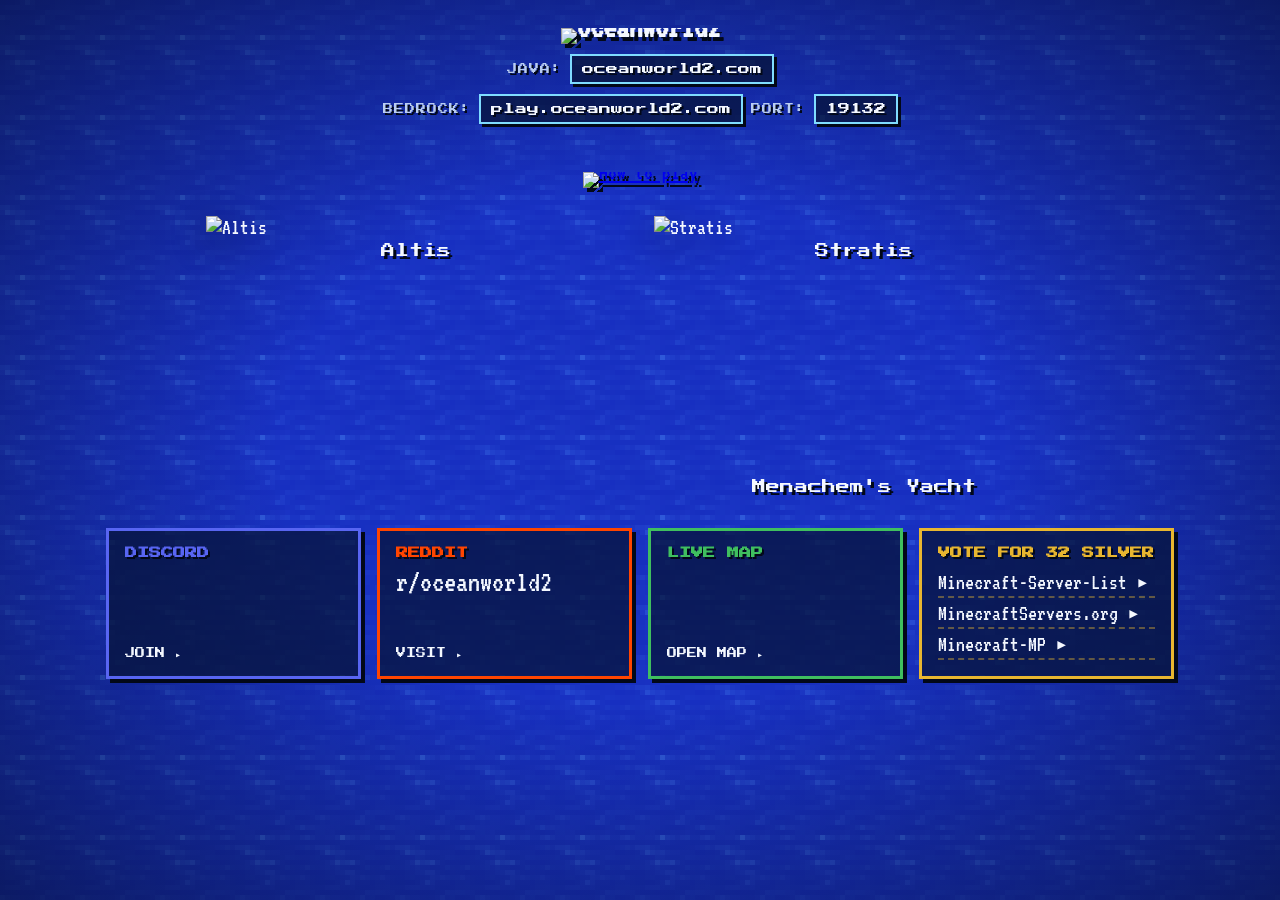
==== commit 20d5c9f8: "Homepage: Menachem's Yacht as a rotating 3D model built from the server's blocks Co-Authored-By: Cla" ====
--- a/ow2/index.html
+++ b/ow2/index.html
@@ -86,6 +86,11 @@
   }
   .island.yacht { grid-column: 2; }
   .island.yacht img { width: 55%; }
+  .yacht3d { width: 100%; aspect-ratio: 2 / 1; position: relative; }
+  .yacht3d canvas { width: 100% !important; height: 100% !important; display: block; filter: drop-shadow(0 12px 14px rgba(0,0,0,0.45)); }
+  .yacht3d > img { position: absolute; inset: 0; margin: auto; width: 55%; height: auto; }
+  .yacht3d.ready > img { display: none; }
+  .island.yacht:hover .yacht3d img, .island.yacht:hover .yacht3d canvas { transform: none; }
   .island {
     display: flex; flex-direction: column; align-items: center; gap: 6px;
     text-decoration: none; color: var(--ink);
@@ -208,7 +213,7 @@
       <span>Stratis</span>
     </a>
     <a class="island yacht" href="/yacht/">
-      <img src="/yacht.png" alt="Menachem's Yacht">
+      <div class="yacht3d" id="yacht3d" role="img" aria-label="Menachem's Yacht, a 3D model"><img src="/yacht.png" alt=""></div>
       <span>Menachem's Yacht</span>
     </a>
   </section>
@@ -331,5 +336,6 @@
 </script>
 <script src="/assets/dassom-art.js?v=2"></script>
 <script src="/assets/phone.js?v=3" data-href="/dassom/" data-label="DASSOM"></script>
+<script type="module" src="/assets/yacht3d.js"></script>
 </body>
 </html>
